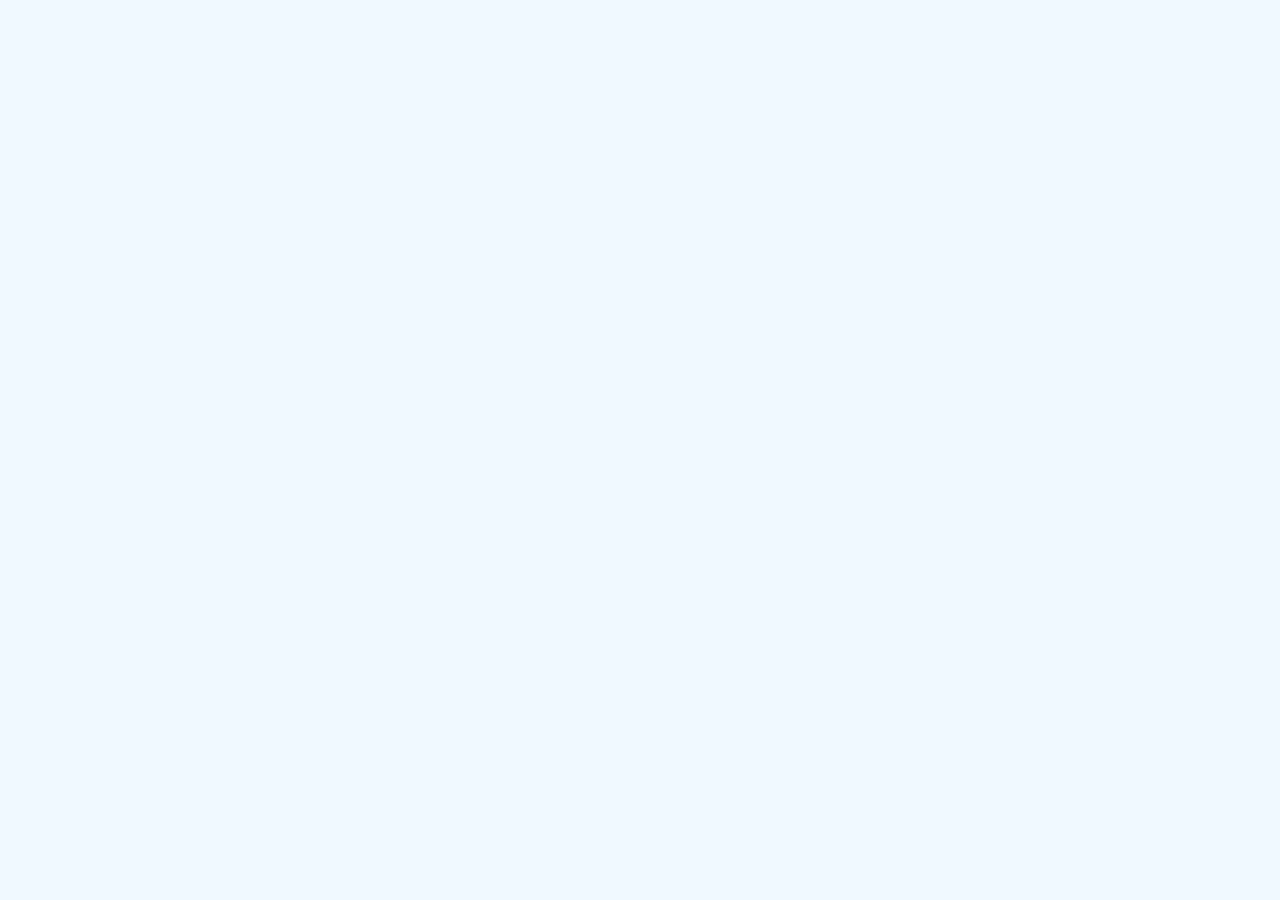
==== Empresa.html @ 45c38873 "02" ====
<!DOCTYPE html>
<html lang="en">
<head>
    <meta charset="UTF-8">
    <meta name="viewport" content="width=device-width, initial-scale=1.0">
    <title>Document</title>
    <link rel="stylesheet" href="style.css">
</head>
<body>
     
</body>
</html>
---- style.css ----
*{
    margin: 0;
    padding: 0;
    box-sizing: border-box;
}

body{
    font-family:'Times New Roman', Times, serif;
    background-color: #f0f8ff;
    color: #333;
    text-align: center;
    padding: 40px 20px;
}

.imagem{
    margin-bottom: 25px;
}

.imagem img{
    width: 180px;
    height: 180px;
    object-fit: cover;
    border-radius: 50%;
    border: 5px solid #5dade2;
    box-shadow: 0 4px 12px rgba(0, 0, 0, 0.2);
}

/* Título */
h1 {
color: #2471a3;
font-size: 32px;
margin-bottom: 10px;
}

.descricao {
font-size: 20px;
color: #555;
margin-bottom: 30px;
}

/* Área dos links */
.introducao {
background-color: white;
max-width: 500px;
margin: 0 auto;
padding: 30px;
border-radius: 15px;
box-shadow: 0 4px 15px rgba(0, 0, 0, 0.12);
}

.introducao h3 {
color: #2471a3;
margin-bottom: 20px;
font-size: 21px;
}

/* Botões */
.introducao a {
display: block;
text-decoration: none;
background-color: #5dade2;
color: white;
padding: 14px;
margin: 12px 0;
border-radius: 8px;
font-size: 17px;
transition: 0.3s;
}

.introducao a {
background-color: #2471a3;
transform: scale(1.03);
}
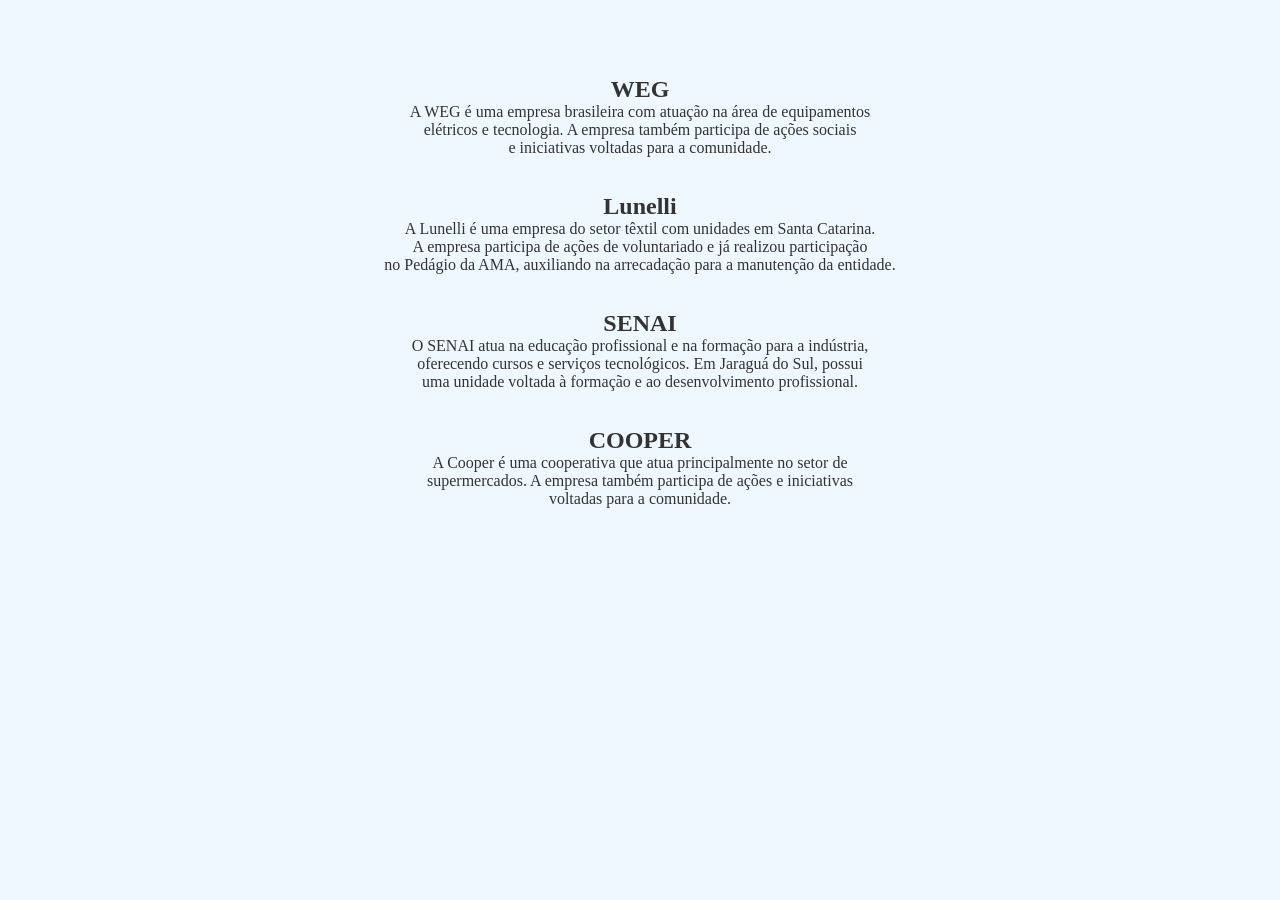
==== commit 4ec1564b: "08" ====
--- a/Empresa.html
+++ b/Empresa.html
@@ -3,10 +3,61 @@
 <head>
     <meta charset="UTF-8">
     <meta name="viewport" content="width=device-width, initial-scale=1.0">
-    <title>Document</title>
+    <title>Empresas que ajudam o AMA</title>
     <link rel="stylesheet" href="style.css">
 </head>
 <body>
-     
+
+    <div class="Weg">
+        <div class="Weg-foto">
+            <img src="">
+        </div>
+        <br>
+        <h2>WEG</h2> 
+        <p> 
+            A WEG é uma empresa brasileira com atuação na área de equipamentos<br> 
+            elétricos e tecnologia. A empresa também participa de ações sociais<br> 
+            e iniciativas voltadas para a comunidade. 
+        </p>
+    </div>
+    <br>
+    <div class="Lunelli">
+        <div class="Lunelli-foto">
+            <img src="">
+        </div>
+        <h2>Lunelli</h2>
+        <p>
+            A Lunelli é uma empresa do setor têxtil com unidades em Santa Catarina.<br> 
+            A empresa participa de ações de voluntariado e já realizou participação<br> 
+            no Pedágio da AMA, auxiliando na arrecadação para a manutenção da entidade.
+        </p>
+    </div>
+    <br>
+    <div class="SENAI">
+        <div class="SENAI-foto">
+            <img src="">
+        </div>
+        <h2>SENAI</h2>
+        <p>
+            O SENAI atua na educação profissional e na formação para a indústria,<br>
+            oferecendo cursos e serviços tecnológicos. Em Jaraguá do Sul, possui<br>
+            uma unidade voltada à formação e ao desenvolvimento profissional.
+        </p>
+    </div>
+    <br>
+    <div class="COOPER">
+        <div class="COOPER-foto">
+            <img src="">
+        </div>
+            
+            <h2>COOPER</h2>
+            <p>
+                A Cooper é uma cooperativa que atua principalmente no setor de<br> 
+                supermercados. A empresa também participa de ações e iniciativas<br>
+                voltadas para a comunidade.
+            </p>
+    </div>
+    <br>
+    <div class="Marisol"
 </body>
 </html>
--- a/style.css
+++ b/style.css
@@ -70,4 +70,384 @@
 .introducao a {
 background-color: #2471a3;
 transform: scale(1.03);
+}
+
+.explicacao{
+    max-width: 1100px;
+    margin: 50px auto;
+    padding: 30px 50px;
+}
+
+.assistencia-social{
+    max-width: 1100px;
+    margin: 50px auto;
+    padding: 30px 50px;
+}
+
+.explicacao h2, 
+.assistencia-social h2{
+    text-align: left;
+    color: #2563eb;
+    font-size: 30px;
+    margin-bottom: 20px;
+}
+
+.explicacao p,
+.assistencia-social p{
+    text-align: left;
+    color: #444;
+    font-size: 17px;
+    line-height: 1.8;
+    max-width: 900px;
+    margin-bottom: 25px;
+}
+
+.programas{
+    margin-top: 40px;
+}
+
+.programas {
+    background: white;
+    padding: 25px 30px;
+    margin-bottom: 20px;
+
+    border-left: 5px solid #2563eb;
+    border-radius: 8px;
+
+    box-shadow: 0 3px 12px rgba(0, 0, 0, 0.08);
+}
+
+.programas h2 {
+    color: #2563eb;
+    font-size: 21px;
+    margin-bottom: 12px;
+}
+
+.programas p {
+    color: #555;
+    font-size: 16px;
+    line-height: 1.7;
+    margin: 0;
+    text-align: left;
+}
+
+.texto-assistencia {
+    width: 80%;
+    margin: 30px auto;
+    text-align: left;
+}
+
+.texto-assistencia p {
+    color: #555;
+    font-size: 17px;
+    line-height: 1.7;
+}
+
+.funcionarios{
+    max-width: 1100px;
+    margin: 50px auto;
+    padding: 30px;
+}
+
+.funcionarios h2{
+    text-align: left;
+    color: #2563eb;
+    margin-bottom: 25px;
+}
+
+.citacao{
+    margin-bottom: 50px;
+}
+
+.citacao p{
+    text-align: left;
+    color: #2563eb;
+    margin-bottom: 25px;
+}
+
+.Leticia{
+    display: flex;
+    align-items: flex-start;
+    gap: 40px;
+
+    margin-bottom: 50px;
+    padding: 30px;
+
+    background-color: white;
+    border-radius: 12px;
+
+    box-shadow: 0 4px 15px rgba(0, 0, 0, 0.08);
+}
+
+.Katryn{
+    display: flex;
+    align-items: flex-start;
+    gap: 40px;
+
+    margin-bottom: 50px;
+    padding: 30px;
+
+    background-color: white;
+    border-radius: 12px;
+
+    box-shadow: 0 4px 15px rgba(0, 0, 0, 0.08);
+}
+
+.Jane{
+    display: flex;
+    align-items: flex-start;
+    gap: 40px;
+
+    margin-bottom: 50px;
+    padding: 30px;
+
+    background-color: white;
+    border-radius: 12px;
+
+    box-shadow: 0 4px 15px rgba(0, 0, 0, 0.08);
+}
+
+.Fernanda{
+    display: flex;
+    align-items: flex-start;
+    gap: 40px;
+
+    margin-bottom: 50px;
+    padding: 30px;
+
+    background-color: white;
+    border-radius: 12px;
+
+    box-shadow: 0 4px 15px rgba(0, 0, 0, 0.08);
+}
+
+.Fabiane{
+    display: flex;
+    align-items: flex-start;
+    gap: 40px;
+
+    margin-bottom: 50px;
+    padding: 30px;
+
+    background-color: white;
+    border-radius: 12px;
+
+    box-shadow: 0 4px 15px rgba(0, 0, 0, 0.08);
+}
+
+.Maria{
+    display: flex;
+    align-items: flex-start;
+    gap: 40px;
+
+    margin-bottom: 50px;
+    padding: 30px;
+
+    background-color: white;
+    border-radius: 12px;
+
+    box-shadow: 0 4px 15px rgba(0, 0, 0, 0.08);
+}
+
+.foto-Leticia{
+    flex-shrink: 0;
+}
+
+.foto-Leticia img{
+    width: 220px;
+    height: 220px;
+
+    object-fit: cover;
+
+    border-radius: 12px;
+}
+
+.foto-Katryn{
+    flex-shrink: 0;
+}
+
+.foto-Katryn img{
+    width: 200px;
+    height: 200px;
+
+    object-fit: cover;
+    object-position: center top;
+
+    border-radius: 12px;
+}
+
+.foto-Jane{
+    flex-shrink: 0;
+}
+
+.foto-Jane img{
+    width: 220px;
+    height: 220px;
+
+    object-fit: cover;
+    object-position: center top;
+
+    border-radius: 12px;
+}
+
+.foto-Fernanda{
+    flex-shrink: 0;
+}
+
+.foto-Fernanda img{
+    width: 220px;
+    height: 220px;
+
+    object-fit: cover;
+    object-position: center top;
+
+    border-radius: 12px;
+}
+
+.foto-Fabiane{
+    flex-shrink: 0;
+}
+
+.foto-Fabiane img{
+    width: 220px;
+    height: 220px;
+
+    object-fit: cover;
+    object-position: center top;
+
+    border-radius: 12px;
+}
+
+.foto-Maria{
+    flex-shrink: 0;
+}
+
+.foto-Maria img{
+    width: 220px;
+    height: 220px;
+
+    object-fit: cover;
+    object-position: center top;
+
+    border-radius: 12px;
+}
+
+.informacoes-Leticia{
+    flex: 1;
+}
+
+.informacoes-Leticia h2{
+    color: #2563eb;
+    font-size: 28px;
+    margin-top: 0;
+    margin-bottom: 20px;
+}
+
+.informacoes-Leticia p{
+    color: #555;
+    font-size: 16px;
+    line-height: 1.7;
+
+    margin-bottom: 18px;
+    text-align: left;
+}
+
+.informacoes-Katryn{
+    flex: 1;
+}
+
+.informacoes-Katryn h2{
+    color: #2563eb;
+    font-size: 28px;
+    margin-top: 0;
+    margin-bottom: 20px;
+}
+
+.informacoes-Katryn p{
+    color: #555;
+    font-size: 16px;
+    line-height: 1.7;
+
+    margin-bottom: 18px;
+    text-align: left;
+}
+
+.informacoes-Jane{
+    flex: 1;
+}
+
+.informacoes-Jane h2{
+    color: #2563eb;
+    font-size: 28px;
+    margin-top: 0;
+    margin-bottom: 20px;
+}
+
+.informacoes-Jane p{
+    color: #555;
+    font-size: 16px;
+    line-height: 1.7;
+
+    margin-bottom: 18px;
+    text-align: left;
+}
+
+.informacoes-Fernanda{
+    flex: 1;
+}
+
+.informacoes-Fernanda h2{
+    color: #2563eb;
+    font-size: 28px;
+    margin-top: 0;
+    margin-bottom: 20px;
+}
+
+.informacoes-Fernanda p{
+    color: #555;
+    font-size: 16px;
+    line-height: 1.7;
+
+    margin-bottom: 18px;
+    text-align: left;
+}
+
+.informacoes-Fabiane{
+    flex: 1;
+}
+
+.informacoes-Fabiane h2{
+    color: #2563eb;
+    font-size: 28px;
+    margin-top: 0;
+    margin-bottom: 20px;
+}
+
+.informacoes-Fabiane p{
+    color: #555;
+    font-size: 16px;
+    line-height: 1.7;
+
+    margin-bottom: 18px;
+    text-align: left;
+}
+
+.informacoes-Maria{
+    flex: 1;
+}
+
+.informacoes-Maria h2{
+    color: #2563eb;
+    font-size: 28px;
+    margin-top: 0;
+    margin-bottom: 20px;
+}
+
+.informacoes-Maria p{
+    color: #555;
+    font-size: 16px;
+    line-height: 1.7;
+
+    margin-bottom: 18px;
+    text-align: left;
 }
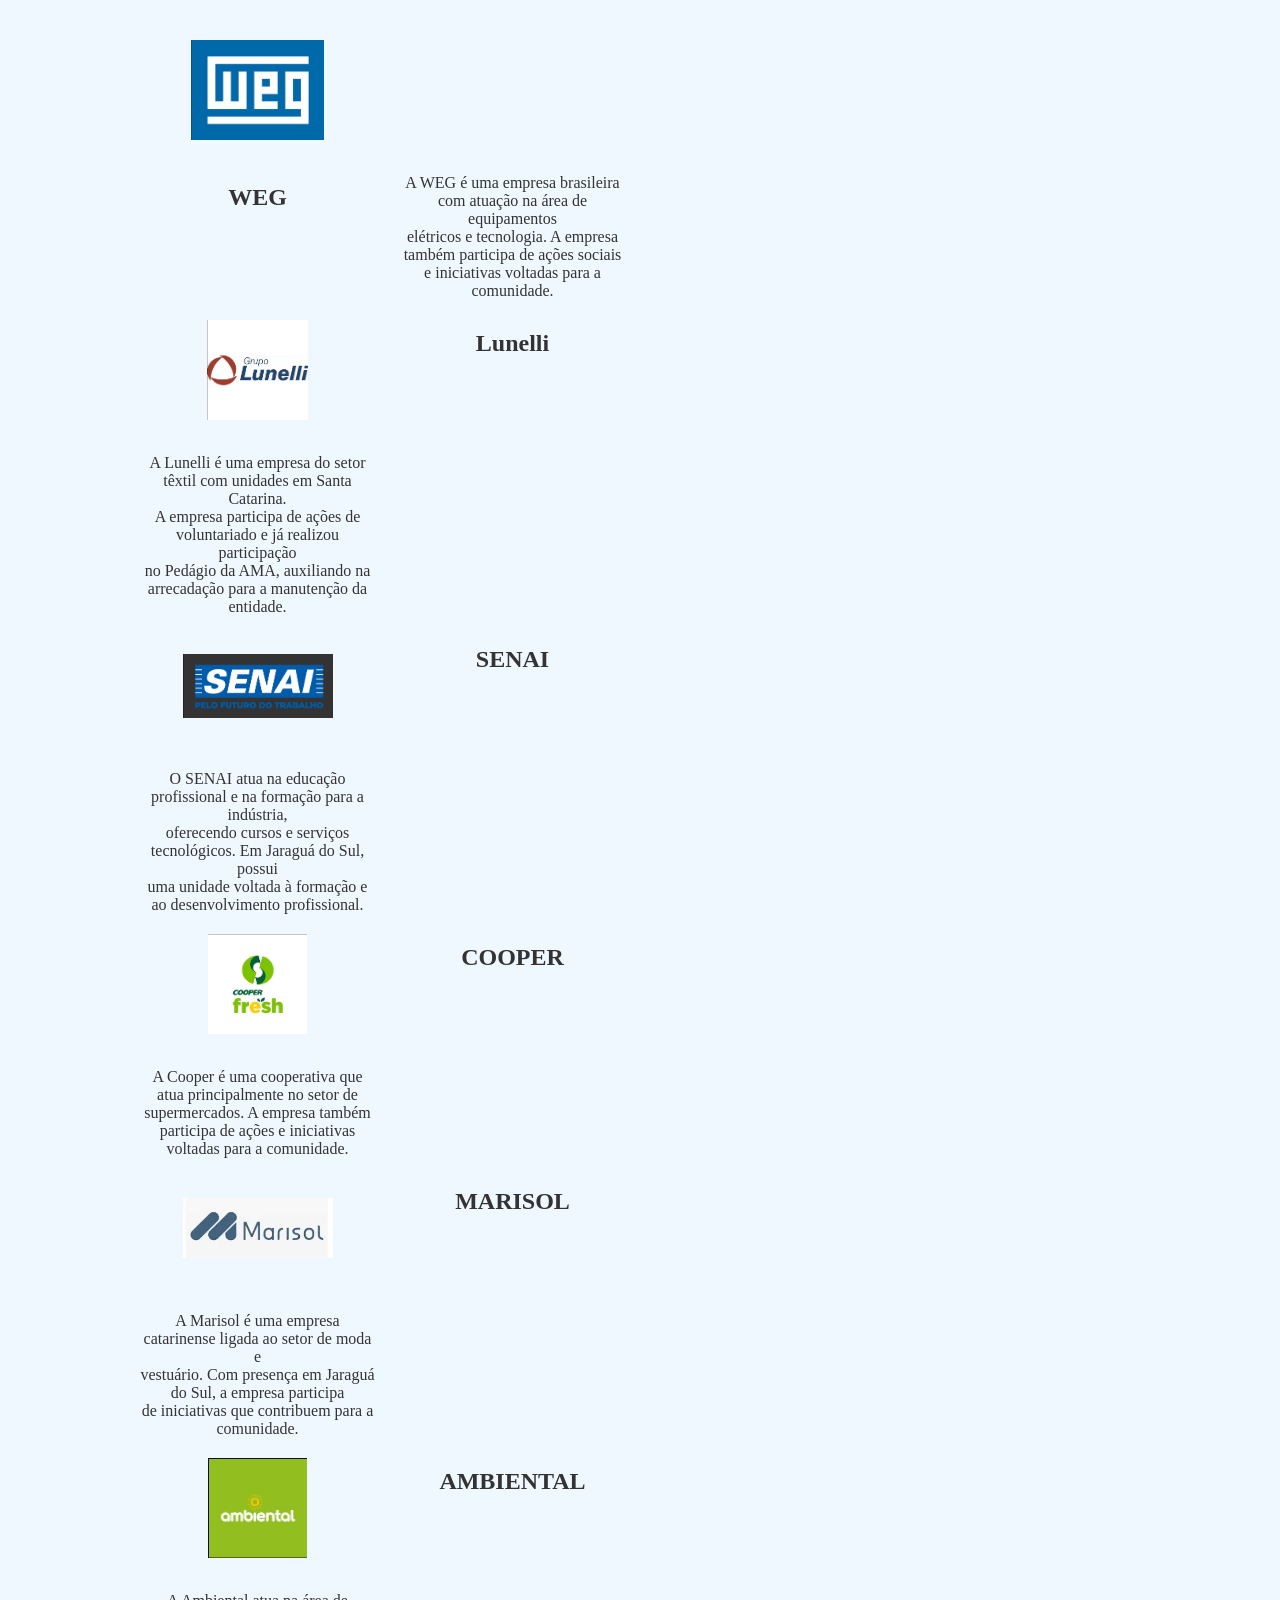
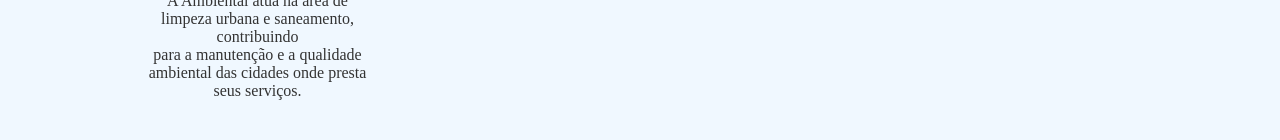
==== commit 8eb39e4d: "09" ====
--- a/Empresa.html
+++ b/Empresa.html
@@ -7,10 +7,10 @@
     <link rel="stylesheet" href="style.css">
 </head>
 <body>
-
+    <div class="empresas">
     <div class="Weg">
         <div class="Weg-foto">
-            <img src="">
+            <img src="imagens/Weg.png" alt="Imagem">
         </div>
         <br>
         <h2>WEG</h2> 
@@ -23,7 +23,7 @@
     <br>
     <div class="Lunelli">
         <div class="Lunelli-foto">
-            <img src="">
+            <img src="imagens/Lunelli.png" alt="Imagem">
         </div>
         <h2>Lunelli</h2>
         <p>
@@ -35,7 +35,7 @@
     <br>
     <div class="SENAI">
         <div class="SENAI-foto">
-            <img src="">
+            <img src="imagens/SENAI.png" alt="Imagem">
         </div>
         <h2>SENAI</h2>
         <p>
@@ -47,7 +47,7 @@
     <br>
     <div class="COOPER">
         <div class="COOPER-foto">
-            <img src="">
+            <img src="imagens/Cooper.png" alt="Imagem">
         </div>
             
             <h2>COOPER</h2>
@@ -58,6 +58,30 @@
             </p>
     </div>
     <br>
-    <div class="Marisol"
+    <div class="Marisol">
+        <div class="Marisol-foto">
+            <img src="imagens/Marisol.png" alt="Imagem">
+        </div>
+
+        <h2>MARISOL</h2>
+        <p>
+            A Marisol é uma empresa catarinense ligada ao setor de moda e <br>
+            vestuário. Com presença em Jaraguá do Sul, a empresa participa <br>
+            de iniciativas que contribuem para a comunidade.
+        </p>
+    </div>
+    <br>
+    <div class="AMBIENTAL">
+        <div class="AMBIENTAL-foto">
+            <img src="imagens/Ambiental.png" alt="Imagem">
+        </div>
+        <h2>AMBIENTAL</h2>
+        <p>
+            A Ambiental atua na área de limpeza urbana e saneamento, contribuindo<br> 
+            para a manutenção e a qualidade ambiental das cidades onde presta<br> 
+            seus serviços.
+        </p>
+    </div>
+    </div>
 </body>
 </html>
--- a/style.css
+++ b/style.css
@@ -450,4 +450,126 @@
 
     margin-bottom: 18px;
     text-align: left;
+}
+
+.empresas{
+    display: grid; 
+    grid-template-columns: repeat(2, 1fr); 
+    gap: 20px; 
+    max-width: 1000px; 
+    margin: auto;
+}
+
+.Weg{
+    display: grid; 
+    grid-template-columns: repeat(2, 1fr); 
+    gap: 20px; 
+    max-width: 1000px; 
+    margin: auto;
+}
+
+.Lunelli{
+    display: grid; 
+    grid-template-columns: repeat(2, 1fr); 
+    gap: 20px; 
+    max-width: 1000px; 
+    margin: auto;
+}
+
+.SENAI{
+    display: grid; 
+    grid-template-columns: repeat(2, 1fr); 
+    gap: 20px; 
+    max-width: 1000px; 
+    margin: auto;
+}
+
+.COOPER{
+    display: grid; 
+    grid-template-columns: repeat(2, 1fr); 
+    gap: 20px; 
+    max-width: 1000px; 
+    margin: auto;
+}
+
+.Marisol{
+    display: grid; 
+    grid-template-columns: repeat(2, 1fr); 
+    gap: 20px; 
+    max-width: 1000px; 
+    margin: auto;
+}
+
+.AMBIENTAL{
+    display: grid; 
+    grid-template-columns: repeat(2, 1fr); 
+    gap: 20px; 
+    max-width: 1000px; 
+    margin: auto;
+}
+
+.Weg-foto img{
+    width: 150px; 
+    height: 100px; 
+    object-fit: contain; 
+    margin-bottom: 10px;
+}
+
+.Lunelli-foto img{
+    width: 150px; 
+    height: 100px; 
+    object-fit: contain; 
+    margin-bottom: 10px;
+}
+
+.SENAI-foto img{
+    width: 150px; 
+    height: 100px; 
+    object-fit: contain; 
+    margin-bottom: 10px;
+}
+
+.COOPER-foto img{
+    width: 150px; 
+    height: 100px; 
+    object-fit: contain; 
+    margin-bottom: 10px;
+}
+
+.Marisol-foto img{
+    width: 150px; 
+    height: 100px; 
+    object-fit: contain; 
+    margin-bottom: 10px;
+}
+
+.AMBIENTAL-foto img{
+    width: 150px; 
+    height: 100px; 
+    object-fit: contain; 
+    margin-bottom: 10px;
+}
+
+.Weg h2{
+    margin: 10px 0;
+}
+
+.Lunelli h2{
+    margin: 10px 0;
+}
+
+.SENAI h2{
+    margin: 10px 0;
+}
+
+.COOPER h2{
+    margin: 10px 0;
+}
+
+.Marisol h2{
+    margin: 10px 0;
+}
+
+.AMBIENTAL h2{
+    margin: 10px 0;
 }
